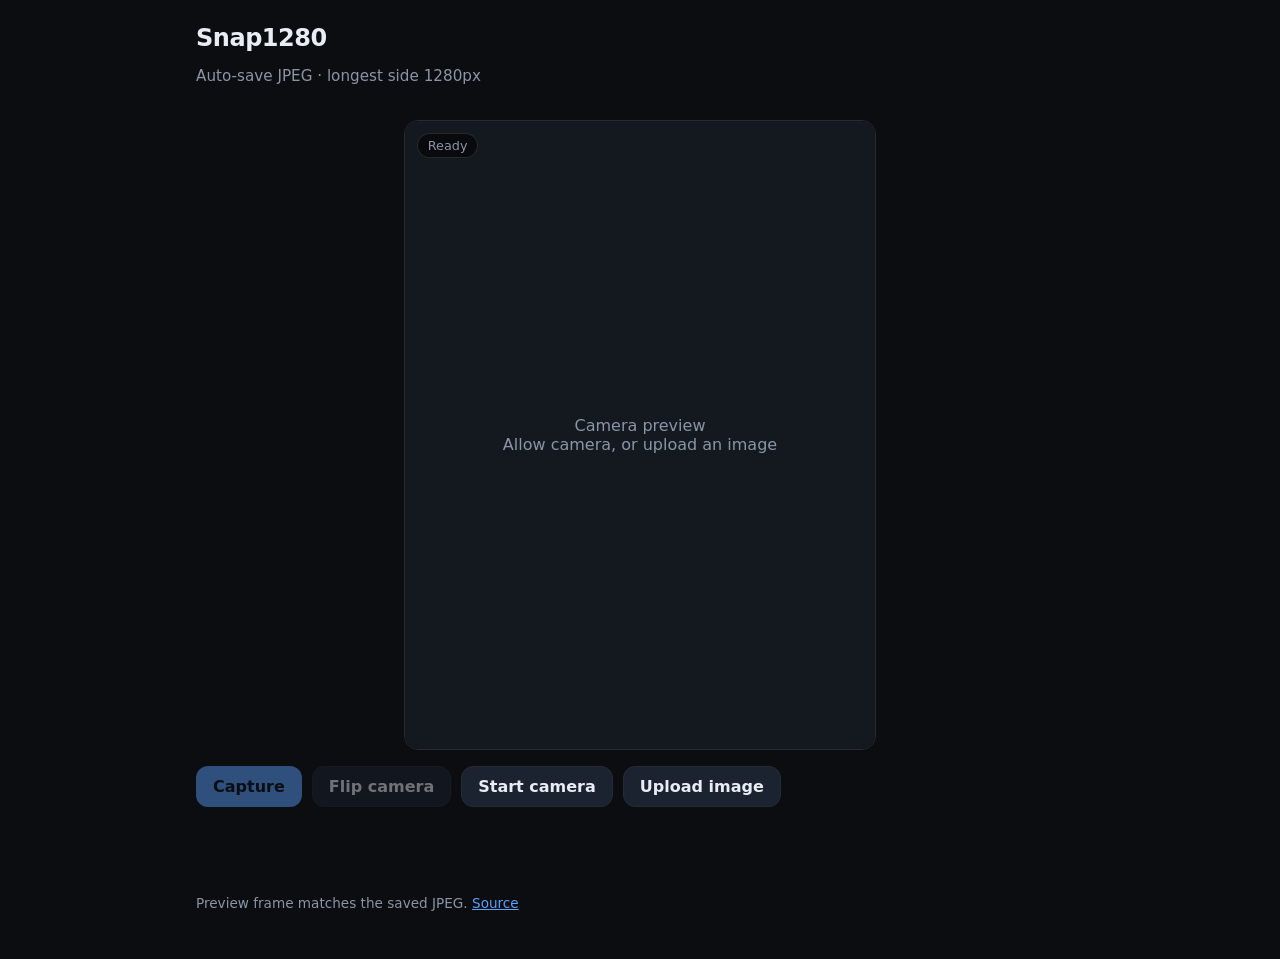
==== docs/index.html @ 5a4cb8af "Publish Snap1280 source and static site" ====
<!DOCTYPE html>
<html lang="en">
<head>
  <meta charset="UTF-8" />
  <meta name="viewport" content="width=device-width, initial-scale=1, viewport-fit=cover" />
  <title>Snap1280</title>
  <meta name="description" content="Auto-save JPEG · longest side 1280px. Preview matches the saved photo." />
  <link rel="icon" href="favicon.svg" type="image/svg+xml" />
  <style>
:root {
  color-scheme: dark;
  --bg: #0b0d10;
  --panel: #14181f;
  --border: #262c36;
  --text: #e8edf5;
  --muted: #8b95a8;
  --accent: #5b9fff;
  --accent-dim: #3a6fbf;
  --danger: #ff6b7a;
  --ok: #4ade80;
  --radius: 14px;
  --font: ui-sans-serif, system-ui, -apple-system, "Segoe UI", Roboto, sans-serif;
}

* { box-sizing: border-box; }

body {
  margin: 0;
  min-height: 100dvh;
  font-family: var(--font);
  background: var(--bg);
  color: var(--text);
}

.wrap {
  max-width: 920px;
  margin: 0 auto;
  padding: 24px 16px 48px;
}

header {
  display: flex;
  flex-wrap: wrap;
  align-items: baseline;
  justify-content: space-between;
  gap: 8px 16px;
  margin-bottom: 20px;
}

h1 {
  margin: 0;
  font-size: 1.5rem;
  letter-spacing: -0.02em;
}

.tagline { color: var(--muted); font-size: 0.95rem; }

.stage-slot {
  display: flex;
  justify-content: center;
  min-height: 240px;
}

.stage {
  position: relative;
  width: min(100%, calc(70dvh * var(--frame-aspect, 0.75)));
  aspect-ratio: var(--frame-aspect, 0.75);
  background: #000;
  border: 1px solid var(--border);
  border-radius: var(--radius);
  overflow: hidden;
}

video,
.placeholder {
  position: absolute;
  inset: 0;
  width: 100%;
  height: 100%;
}

video {
  object-fit: contain;
  background: #000;
}

video.mirror { transform: scaleX(-1); }

.placeholder {
  display: grid;
  place-items: center;
  color: var(--muted);
  text-align: center;
  padding: 24px;
  background: var(--panel);
}

.placeholder[hidden],
video[hidden] { display: none; }

.flash {
  pointer-events: none;
  position: absolute;
  inset: 0;
  background: #fff;
  opacity: 0;
}

.flash.on { opacity: 0.85; }

.badge {
  position: absolute;
  top: 12px;
  padding: 4px 10px;
  border-radius: 999px;
  background: rgba(0, 0, 0, 0.55);
  border: 1px solid rgba(255, 255, 255, 0.12);
  font-size: 0.8rem;
  color: var(--muted);
}

.badge.left { left: 12px; }
.badge.right { right: 12px; font-variant-numeric: tabular-nums; }
.badge.live { color: var(--ok); }
.badge.denied,
.badge.insecure { color: var(--danger); }

.bar {
  display: flex;
  flex-wrap: wrap;
  gap: 10px;
  margin-top: 16px;
  align-items: center;
}

button,
.file-btn {
  appearance: none;
  border: 1px solid var(--border);
  background: #1c2330;
  color: var(--text);
  border-radius: 12px;
  padding: 10px 16px;
  font: inherit;
  font-weight: 600;
  cursor: pointer;
}

button:disabled { opacity: 0.45; cursor: not-allowed; }

button.primary {
  background: var(--accent);
  border-color: transparent;
  color: #061018;
}

.file-btn { display: inline-flex; align-items: center; }
#file { display: none; }

.toast {
  margin-top: 12px;
  min-height: 1.25rem;
  color: var(--ok);
  font-size: 0.9rem;
}

.toast.err { color: var(--danger); }

.shots {
  margin-top: 24px;
  display: grid;
  grid-template-columns: repeat(auto-fill, minmax(160px, 1fr));
  gap: 12px;
}

.shot {
  background: var(--panel);
  border: 1px solid var(--border);
  border-radius: 12px;
  overflow: hidden;
}

.shot img {
  display: block;
  width: 100%;
  height: auto;
  background: #000;
}

.shot .meta {
  display: block;
  padding: 8px 10px;
  font-size: 0.75rem;
  color: var(--muted);
  font-variant-numeric: tabular-nums;
}

footer {
  margin-top: 32px;
  color: var(--muted);
  font-size: 0.85rem;
}

a { color: var(--accent); }

  </style>
</head>
<body>
  <div class="wrap">
    <header>
      <div>
        <h1>Snap1280</h1>
        <p class="tagline">Auto-save JPEG · longest side 1280px</p>
      </div>
    </header>

    <div class="stage-slot">
      <div class="stage" id="stage">
        <div class="placeholder" id="placeholder">
          <div>
            <div>Camera preview</div>
            <div>Allow camera, or upload an image</div>
          </div>
        </div>
        <video id="video" playsinline muted autoplay hidden></video>
        <div class="flash" id="flash"></div>
        <div class="badge left" id="status">Idle</div>
        <div class="badge right" id="size" hidden></div>
      </div>
    </div>

    <div class="bar">
      <button type="button" class="primary" id="btnCapture" disabled>Capture</button>
      <button type="button" id="btnFlip" disabled>Flip camera</button>
      <button type="button" id="btnStart">Start camera</button>
      <label class="file-btn" for="file">Upload image</label>
      <input type="file" id="file" accept="image/*" />
    </div>
    <div class="toast" id="toast" aria-live="polite"></div>
    <div class="shots" id="shots"></div>
    <footer>
      Preview frame matches the saved JPEG.
      <a href="https://github.com/makzan/snap1280">Source</a>
    </footer>
  </div>
  <script>
const MAX_EDGE = 1280;
const JPEG_QUALITY = 0.9;

function fitMaxEdge(width, height, maxEdge = MAX_EDGE) {
  if (width <= 0 || height <= 0) throw new Error("Invalid image size");
  const longest = Math.max(width, height);
  if (longest <= maxEdge) return { width, height };
  const scale = maxEdge / longest;
  return {
    width: Math.max(1, Math.round(width * scale)),
    height: Math.max(1, Math.round(height * scale)),
  };
}

function photoFilename(date = new Date()) {
  const pad = (n) => String(n).padStart(2, "0");
  return `snap1280-${date.getFullYear()}${pad(date.getMonth() + 1)}${pad(date.getDate())}-${pad(date.getHours())}${pad(date.getMinutes())}${pad(date.getSeconds())}.jpg`;
}

function formatBytes(bytes) {
  if (bytes < 1024) return `${bytes} B`;
  if (bytes < 1024 * 1024) return `${(bytes / 1024).toFixed(1)} KB`;
  return `${(bytes / (1024 * 1024)).toFixed(2)} MB`;
}

function canvasToJpeg(canvas) {
  return new Promise((resolve, reject) => {
    canvas.toBlob(
      (blob) => (blob ? resolve(blob) : reject(new Error("Could not encode JPEG"))),
      "image/jpeg",
      JPEG_QUALITY,
    );
  });
}

async function encodeFitted(source, sourceWidth, sourceHeight) {
  const { width, height } = fitMaxEdge(sourceWidth, sourceHeight);
  const canvas = document.createElement("canvas");
  canvas.width = width;
  canvas.height = height;
  const ctx = canvas.getContext("2d");
  if (!ctx) throw new Error("Canvas is unavailable");
  ctx.imageSmoothingEnabled = true;
  ctx.imageSmoothingQuality = "high";
  ctx.drawImage(source, 0, 0, sourceWidth, sourceHeight, 0, 0, width, height);
  const blob = await canvasToJpeg(canvas);
  return { blob, width, height, filename: photoFilename() };
}

function triggerDownload(blob, filename) {
  const url = URL.createObjectURL(blob);
  const anchor = document.createElement("a");
  anchor.href = url;
  anchor.download = filename;
  anchor.rel = "noopener";
  document.body.appendChild(anchor);
  anchor.click();
  anchor.remove();
  return url;
}

const MAX_SHOTS = 8;

const stage = document.getElementById("stage");
const video = document.getElementById("video");
const placeholder = document.getElementById("placeholder");
const statusEl = document.getElementById("status");
const sizeEl = document.getElementById("size");
const flashEl = document.getElementById("flash");
const toastEl = document.getElementById("toast");
const shotsEl = document.getElementById("shots");
const btnCapture = document.getElementById("btnCapture");
const btnFlip = document.getElementById("btnFlip");
const btnStart = document.getElementById("btnStart");
const fileInput = document.getElementById("file");

let stream = null;
let facing = "environment";
let busy = false;
let shots = [];
let toastTimer = null;

function setStatus(text, cls) {
  statusEl.textContent = text;
  statusEl.className = "badge left" + (cls ? " " + cls : "");
}

function showToast(text, isErr) {
  toastEl.textContent = text;
  toastEl.className = "toast" + (isErr ? " err" : "");
  if (toastTimer) clearTimeout(toastTimer);
  toastTimer = setTimeout(() => {
    toastEl.textContent = "";
  }, 2400);
}

function syncPreviewFrame() {
  const width = video.videoWidth;
  const height = video.videoHeight;
  if (!width || !height) return;
  stage.style.setProperty("--frame-aspect", String(width / height));
  const longest = Math.max(width, height);
  const scale = longest > MAX_EDGE ? MAX_EDGE / longest : 1;
  const outW = Math.max(1, Math.round(width * scale));
  const outH = Math.max(1, Math.round(height * scale));
  sizeEl.hidden = false;
  sizeEl.textContent = `${outW}×${outH}`;
  video.classList.toggle("mirror", facing === "user");
}

function renderShots() {
  shotsEl.replaceChildren();
  for (const shot of shots) {
    const card = document.createElement("div");
    card.className = "shot";
    const img = document.createElement("img");
    img.src = shot.url;
    img.alt = shot.filename;
    img.width = shot.width;
    img.height = shot.height;
    const meta = document.createElement("div");
    meta.className = "meta";
    meta.textContent = `${shot.width}×${shot.height} · ${formatBytes(shot.bytes)}`;
    card.append(img, meta);
    shotsEl.append(card);
  }
}

async function savePhoto(photo) {
  const url = triggerDownload(photo.blob, photo.filename);
  const shot = {
    url,
    width: photo.width,
    height: photo.height,
    bytes: photo.blob.size,
    filename: photo.filename,
  };
  const next = [shot, ...shots];
  for (const dropped of next.slice(MAX_SHOTS)) URL.revokeObjectURL(dropped.url);
  shots = next.slice(0, MAX_SHOTS);
  renderShots();
  showToast(`Saved ${photo.width}×${photo.height}`);
}

function stopStream() {
  if (stream) {
    for (const track of stream.getTracks()) track.stop();
    stream = null;
  }
  video.srcObject = null;
  video.hidden = true;
  placeholder.hidden = false;
  sizeEl.hidden = true;
  btnCapture.disabled = true;
  btnFlip.disabled = true;
}

async function startCamera() {
  if (!window.isSecureContext) {
    setStatus("Insecure", "insecure");
    showToast("Camera needs HTTPS.", true);
    return;
  }
  if (!navigator.mediaDevices?.getUserMedia) {
    setStatus("No camera", "denied");
    showToast("Camera API unavailable.", true);
    return;
  }
  setStatus("Opening");
  btnStart.disabled = true;
  try {
    stopStream();
    stream = await navigator.mediaDevices.getUserMedia({
      audio: false,
      video: {
        facingMode: { ideal: facing },
        width: { ideal: MAX_EDGE },
        height: { ideal: MAX_EDGE },
      },
    });
    video.srcObject = stream;
    video.playsInline = true;
    await video.play();
    syncPreviewFrame();
    video.hidden = false;
    placeholder.hidden = true;
    setStatus("Live", "live");
    btnCapture.disabled = false;
    btnFlip.disabled = false;
  } catch (err) {
    setStatus("Blocked", "denied");
    showToast(err instanceof Error ? err.message : "Camera blocked", true);
  } finally {
    btnStart.disabled = false;
  }
}

async function captureLive() {
  if (busy || video.readyState < 2) return;
  busy = true;
  btnCapture.disabled = true;
  flashEl.classList.add("on");
  setTimeout(() => flashEl.classList.remove("on"), 90);
  try {
    const photo = await encodeFitted(video, video.videoWidth, video.videoHeight);
    await savePhoto(photo);
  } catch (err) {
    showToast(err instanceof Error ? err.message : "Capture failed", true);
  } finally {
    busy = false;
    btnCapture.disabled = !(stream && video.readyState >= 2);
  }
}

async function handleFile(file) {
  if (!file || busy) return;
  busy = true;
  try {
    const bitmap = await createImageBitmap(file, { imageOrientation: "from-image" });
    try {
      const photo = await encodeFitted(bitmap, bitmap.width, bitmap.height);
      await savePhoto(photo);
    } finally {
      bitmap.close();
    }
  } catch (err) {
    showToast(err instanceof Error ? err.message : "Upload failed", true);
  } finally {
    busy = false;
    fileInput.value = "";
  }
}

btnStart.addEventListener("click", () => {
  void startCamera();
});
btnCapture.addEventListener("click", () => {
  void captureLive();
});
btnFlip.addEventListener("click", () => {
  facing = facing === "environment" ? "user" : "environment";
  void startCamera();
});
fileInput.addEventListener("change", () => {
  const file = fileInput.files && fileInput.files[0];
  if (file) void handleFile(file);
});
video.addEventListener("loadedmetadata", syncPreviewFrame);

if (!window.isSecureContext) setStatus("Insecure", "insecure");
else setStatus("Ready");

  </script>
</body>
</html>
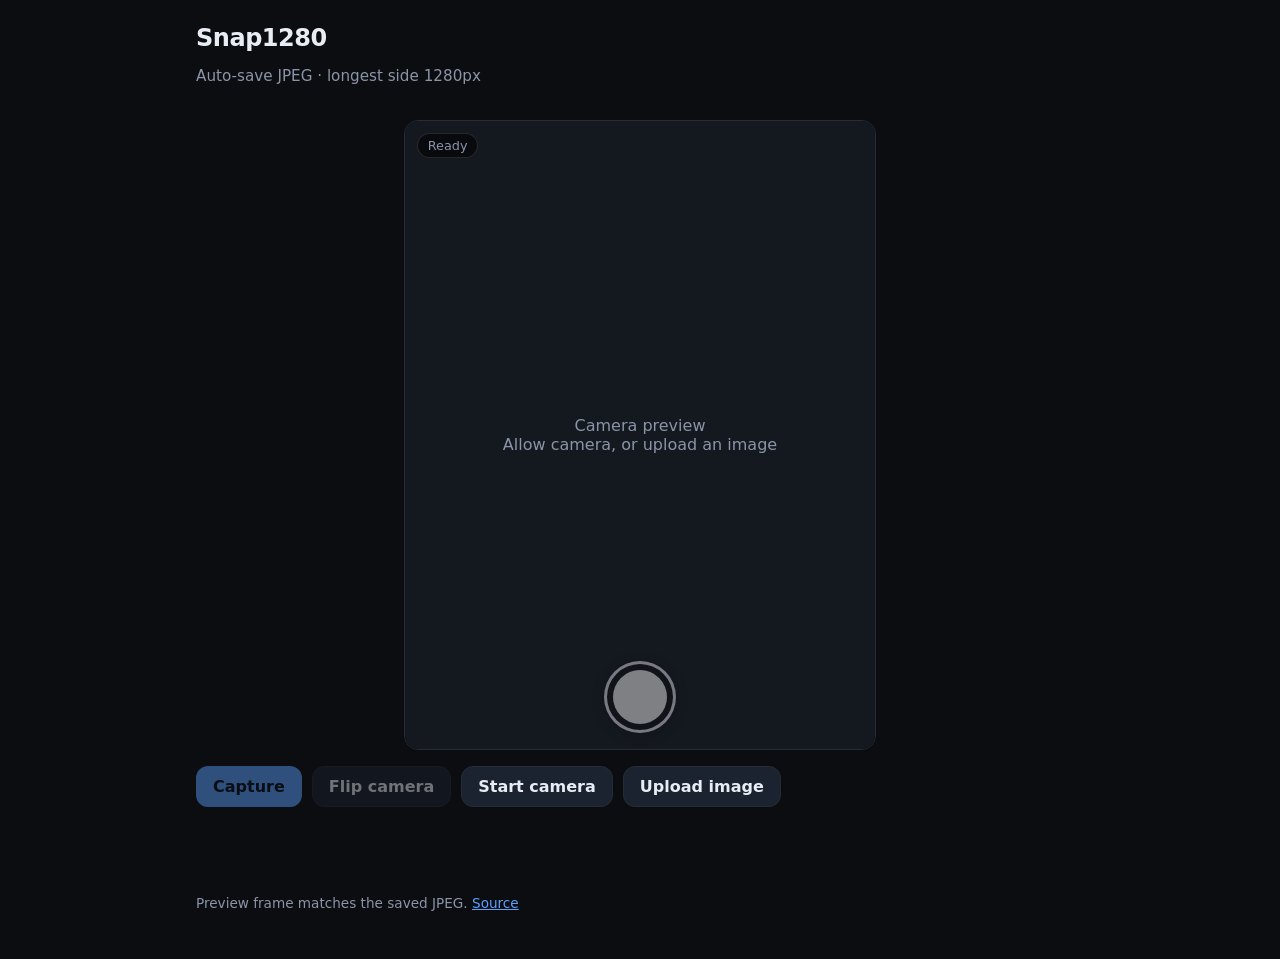
==== commit 5c7f7d6d: "build: publish preview shutter button" ====
--- a/docs/index.html
+++ b/docs/index.html
@@ -154,6 +154,38 @@
   color: #061018;
 }
 
+button.shutter {
+  position: absolute;
+  z-index: 2;
+  left: 50%;
+  bottom: 16px;
+  transform: translateX(-50%);
+  width: 72px;
+  height: 72px;
+  padding: 0;
+  border: 3px solid rgba(255, 255, 255, 0.95);
+  border-radius: 50%;
+  background: rgba(0, 0, 0, 0.35);
+  box-shadow: 0 2px 12px rgba(0, 0, 0, 0.35);
+}
+
+button.shutter::after {
+  content: "";
+  position: absolute;
+  inset: 6px;
+  border-radius: 50%;
+  background: #fff;
+}
+
+button.shutter:active:not(:disabled) {
+  transform: translateX(-50%) scale(0.94);
+}
+
+button.shutter:focus-visible {
+  outline: 3px solid var(--accent);
+  outline-offset: 3px;
+}
+
 .file-btn { display: inline-flex; align-items: center; }
 #file { display: none; }
 
@@ -226,6 +258,7 @@
         <div class="flash" id="flash"></div>
         <div class="badge left" id="status">Idle</div>
         <div class="badge right" id="size" hidden></div>
+        <button type="button" class="shutter" id="btnShutter" aria-label="Capture photo" disabled></button>
       </div>
     </div>
 
@@ -316,6 +349,7 @@
 const toastEl = document.getElementById("toast");
 const shotsEl = document.getElementById("shots");
 const btnCapture = document.getElementById("btnCapture");
+const btnShutter = document.getElementById("btnShutter");
 const btnFlip = document.getElementById("btnFlip");
 const btnStart = document.getElementById("btnStart");
 const fileInput = document.getElementById("file");
@@ -338,6 +372,11 @@
   toastTimer = setTimeout(() => {
     toastEl.textContent = "";
   }, 2400);
+}
+
+function setCaptureDisabled(disabled) {
+  btnCapture.disabled = disabled;
+  btnShutter.disabled = disabled;
 }
 
 function syncPreviewFrame() {
@@ -397,7 +436,7 @@
   video.hidden = true;
   placeholder.hidden = false;
   sizeEl.hidden = true;
-  btnCapture.disabled = true;
+  setCaptureDisabled(true);
   btnFlip.disabled = true;
 }
 
@@ -421,7 +460,6 @@
       video: {
         facingMode: { ideal: facing },
         width: { ideal: MAX_EDGE },
-        height: { ideal: MAX_EDGE },
       },
     });
     video.srcObject = stream;
@@ -431,7 +469,7 @@
     video.hidden = false;
     placeholder.hidden = true;
     setStatus("Live", "live");
-    btnCapture.disabled = false;
+    setCaptureDisabled(false);
     btnFlip.disabled = false;
   } catch (err) {
     setStatus("Blocked", "denied");
@@ -444,7 +482,7 @@
 async function captureLive() {
   if (busy || video.readyState < 2) return;
   busy = true;
-  btnCapture.disabled = true;
+  setCaptureDisabled(true);
   flashEl.classList.add("on");
   setTimeout(() => flashEl.classList.remove("on"), 90);
   try {
@@ -454,7 +492,7 @@
     showToast(err instanceof Error ? err.message : "Capture failed", true);
   } finally {
     busy = false;
-    btnCapture.disabled = !(stream && video.readyState >= 2);
+    setCaptureDisabled(!(stream && video.readyState >= 2));
   }
 }
 
@@ -483,6 +521,9 @@
 btnCapture.addEventListener("click", () => {
   void captureLive();
 });
+btnShutter.addEventListener("click", () => {
+  void captureLive();
+});
 btnFlip.addEventListener("click", () => {
   facing = facing === "environment" ? "user" : "environment";
   void startCamera();
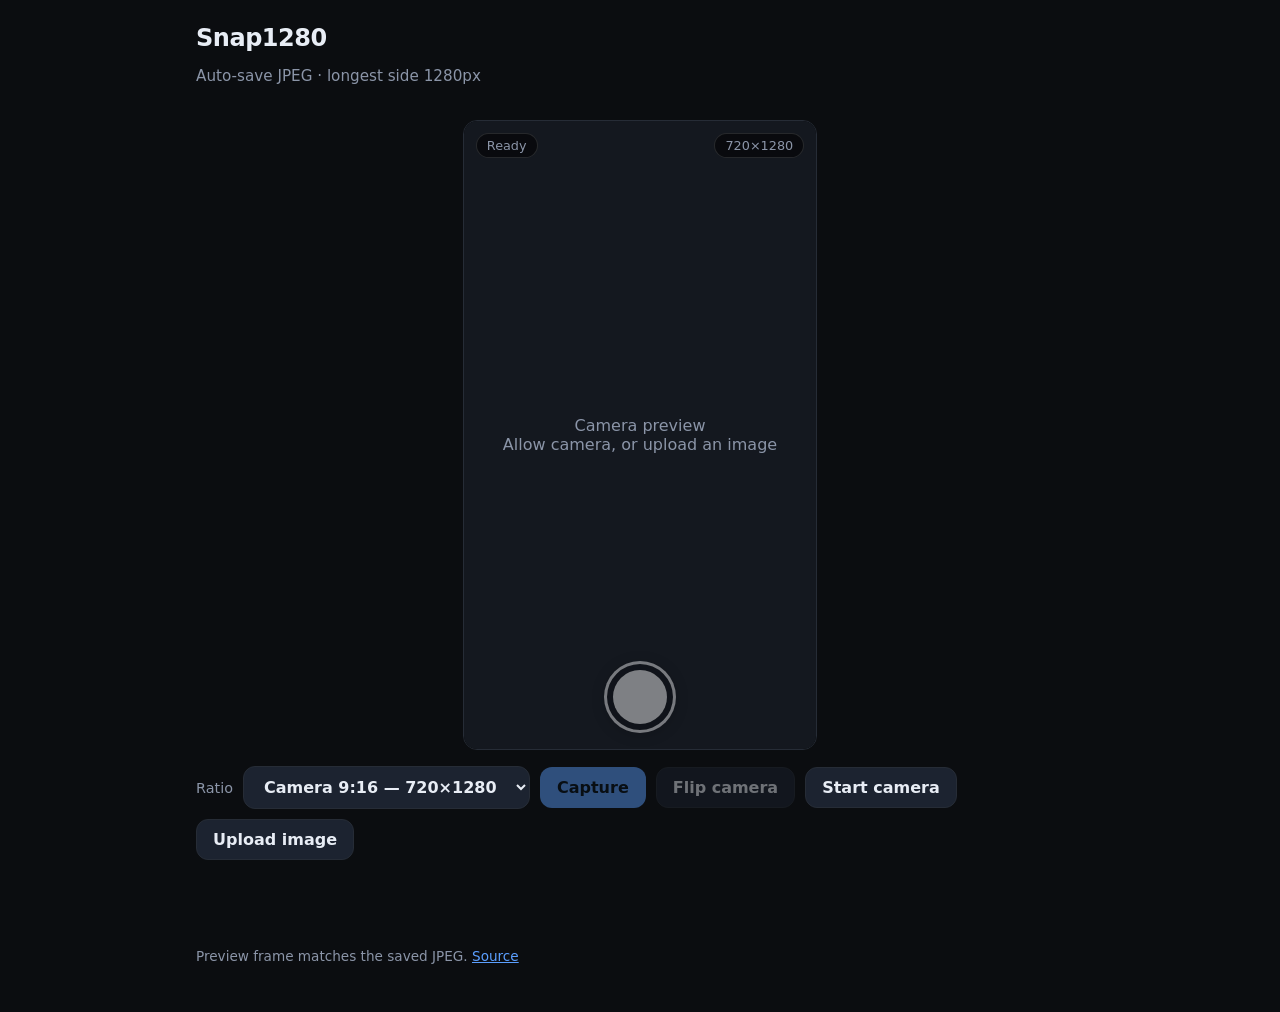
==== commit 6eff78d4: "feat: add selectable aspect ratio presets" ====
--- a/docs/index.html
+++ b/docs/index.html
@@ -63,8 +63,8 @@
 
 .stage {
   position: relative;
-  width: min(100%, calc(70dvh * var(--frame-aspect, 0.75)));
-  aspect-ratio: var(--frame-aspect, 0.75);
+  width: min(100%, calc(70dvh * var(--frame-aspect, 0.5625)));
+  aspect-ratio: var(--frame-aspect, 0.5625);
   background: #000;
   border: 1px solid var(--border);
   border-radius: var(--radius);
@@ -80,7 +80,7 @@
 }
 
 video {
-  object-fit: contain;
+  object-fit: cover;
   background: #000;
 }
 
@@ -134,7 +134,8 @@
 }
 
 button,
-.file-btn {
+.file-btn,
+select {
   appearance: none;
   border: 1px solid var(--border);
   background: #1c2330;
@@ -144,6 +145,13 @@
   font: inherit;
   font-weight: 600;
   cursor: pointer;
+}
+
+select { appearance: auto; }
+
+.ratio-control {
+  color: var(--muted);
+  font-size: 0.9rem;
 }
 
 button:disabled { opacity: 0.45; cursor: not-allowed; }
@@ -263,6 +271,8 @@
     </div>
 
     <div class="bar">
+      <label class="ratio-control" for="ratio">Ratio</label>
+      <select id="ratio" aria-label="Photo aspect ratio"></select>
       <button type="button" class="primary" id="btnCapture" disabled>Capture</button>
       <button type="button" id="btnFlip" disabled>Flip camera</button>
       <button type="button" id="btnStart">Start camera</button>
@@ -279,16 +289,24 @@
   <script>
 const MAX_EDGE = 1280;
 const JPEG_QUALITY = 0.9;
-
-function fitMaxEdge(width, height, maxEdge = MAX_EDGE) {
-  if (width <= 0 || height <= 0) throw new Error("Invalid image size");
-  const longest = Math.max(width, height);
-  if (longest <= maxEdge) return { width, height };
-  const scale = maxEdge / longest;
-  return {
-    width: Math.max(1, Math.round(width * scale)),
-    height: Math.max(1, Math.round(height * scale)),
-  };
+const PHOTO_PRESETS = {
+  camera: { label: "Camera 9:16", width: 720, height: 1280 },
+  a4: { label: "A4 portrait", width: 905, height: 1280 },
+  square: { label: "Square", width: 1280, height: 1280 },
+};
+
+function centerCrop(sourceWidth, sourceHeight, targetWidth, targetHeight) {
+  if (sourceWidth <= 0 || sourceHeight <= 0 || targetWidth <= 0 || targetHeight <= 0) {
+    throw new Error("Invalid image size");
+  }
+  const sourceRatio = sourceWidth / sourceHeight;
+  const targetRatio = targetWidth / targetHeight;
+  if (sourceRatio > targetRatio) {
+    const width = sourceHeight * targetRatio;
+    return { x: (sourceWidth - width) / 2, y: 0, width, height: sourceHeight };
+  }
+  const height = sourceWidth / targetRatio;
+  return { x: 0, y: (sourceHeight - height) / 2, width: sourceWidth, height };
 }
 
 function photoFilename(date = new Date()) {
@@ -312,18 +330,18 @@
   });
 }
 
-async function encodeFitted(source, sourceWidth, sourceHeight) {
-  const { width, height } = fitMaxEdge(sourceWidth, sourceHeight);
+async function encodeFitted(source, sourceWidth, sourceHeight, preset) {
+  const crop = centerCrop(sourceWidth, sourceHeight, preset.width, preset.height);
   const canvas = document.createElement("canvas");
-  canvas.width = width;
-  canvas.height = height;
+  canvas.width = preset.width;
+  canvas.height = preset.height;
   const ctx = canvas.getContext("2d");
   if (!ctx) throw new Error("Canvas is unavailable");
   ctx.imageSmoothingEnabled = true;
   ctx.imageSmoothingQuality = "high";
-  ctx.drawImage(source, 0, 0, sourceWidth, sourceHeight, 0, 0, width, height);
+  ctx.drawImage(source, crop.x, crop.y, crop.width, crop.height, 0, 0, preset.width, preset.height);
   const blob = await canvasToJpeg(canvas);
-  return { blob, width, height, filename: photoFilename() };
+  return { blob, width: preset.width, height: preset.height, filename: photoFilename() };
 }
 
 function triggerDownload(blob, filename) {
@@ -348,6 +366,7 @@
 const flashEl = document.getElementById("flash");
 const toastEl = document.getElementById("toast");
 const shotsEl = document.getElementById("shots");
+const ratioSelect = document.getElementById("ratio");
 const btnCapture = document.getElementById("btnCapture");
 const btnShutter = document.getElementById("btnShutter");
 const btnFlip = document.getElementById("btnFlip");
@@ -356,9 +375,18 @@
 
 let stream = null;
 let facing = "environment";
+let presetKey = "camera";
 let busy = false;
 let shots = [];
 let toastTimer = null;
+
+for (const [key, preset] of Object.entries(PHOTO_PRESETS)) {
+  const option = document.createElement("option");
+  option.value = key;
+  option.textContent = `${preset.label} — ${preset.width}×${preset.height}`;
+  ratioSelect.append(option);
+}
+ratioSelect.value = presetKey;
 
 function setStatus(text, cls) {
   statusEl.textContent = text;
@@ -380,16 +408,10 @@
 }
 
 function syncPreviewFrame() {
-  const width = video.videoWidth;
-  const height = video.videoHeight;
-  if (!width || !height) return;
-  stage.style.setProperty("--frame-aspect", String(width / height));
-  const longest = Math.max(width, height);
-  const scale = longest > MAX_EDGE ? MAX_EDGE / longest : 1;
-  const outW = Math.max(1, Math.round(width * scale));
-  const outH = Math.max(1, Math.round(height * scale));
+  const preset = PHOTO_PRESETS[presetKey];
+  stage.style.setProperty("--frame-aspect", String(preset.width / preset.height));
   sizeEl.hidden = false;
-  sizeEl.textContent = `${outW}×${outH}`;
+  sizeEl.textContent = `${preset.width}×${preset.height}`;
   video.classList.toggle("mirror", facing === "user");
 }
 
@@ -435,7 +457,6 @@
   video.srcObject = null;
   video.hidden = true;
   placeholder.hidden = false;
-  sizeEl.hidden = true;
   setCaptureDisabled(true);
   btnFlip.disabled = true;
 }
@@ -486,7 +507,7 @@
   flashEl.classList.add("on");
   setTimeout(() => flashEl.classList.remove("on"), 90);
   try {
-    const photo = await encodeFitted(video, video.videoWidth, video.videoHeight);
+    const photo = await encodeFitted(video, video.videoWidth, video.videoHeight, PHOTO_PRESETS[presetKey]);
     await savePhoto(photo);
   } catch (err) {
     showToast(err instanceof Error ? err.message : "Capture failed", true);
@@ -502,7 +523,7 @@
   try {
     const bitmap = await createImageBitmap(file, { imageOrientation: "from-image" });
     try {
-      const photo = await encodeFitted(bitmap, bitmap.width, bitmap.height);
+      const photo = await encodeFitted(bitmap, bitmap.width, bitmap.height, PHOTO_PRESETS[presetKey]);
       await savePhoto(photo);
     } finally {
       bitmap.close();
@@ -528,12 +549,17 @@
   facing = facing === "environment" ? "user" : "environment";
   void startCamera();
 });
+ratioSelect.addEventListener("change", () => {
+  presetKey = ratioSelect.value;
+  syncPreviewFrame();
+});
 fileInput.addEventListener("change", () => {
   const file = fileInput.files && fileInput.files[0];
   if (file) void handleFile(file);
 });
 video.addEventListener("loadedmetadata", syncPreviewFrame);
 
+syncPreviewFrame();
 if (!window.isSecureContext) setStatus("Insecure", "insecure");
 else setStatus("Ready");
 
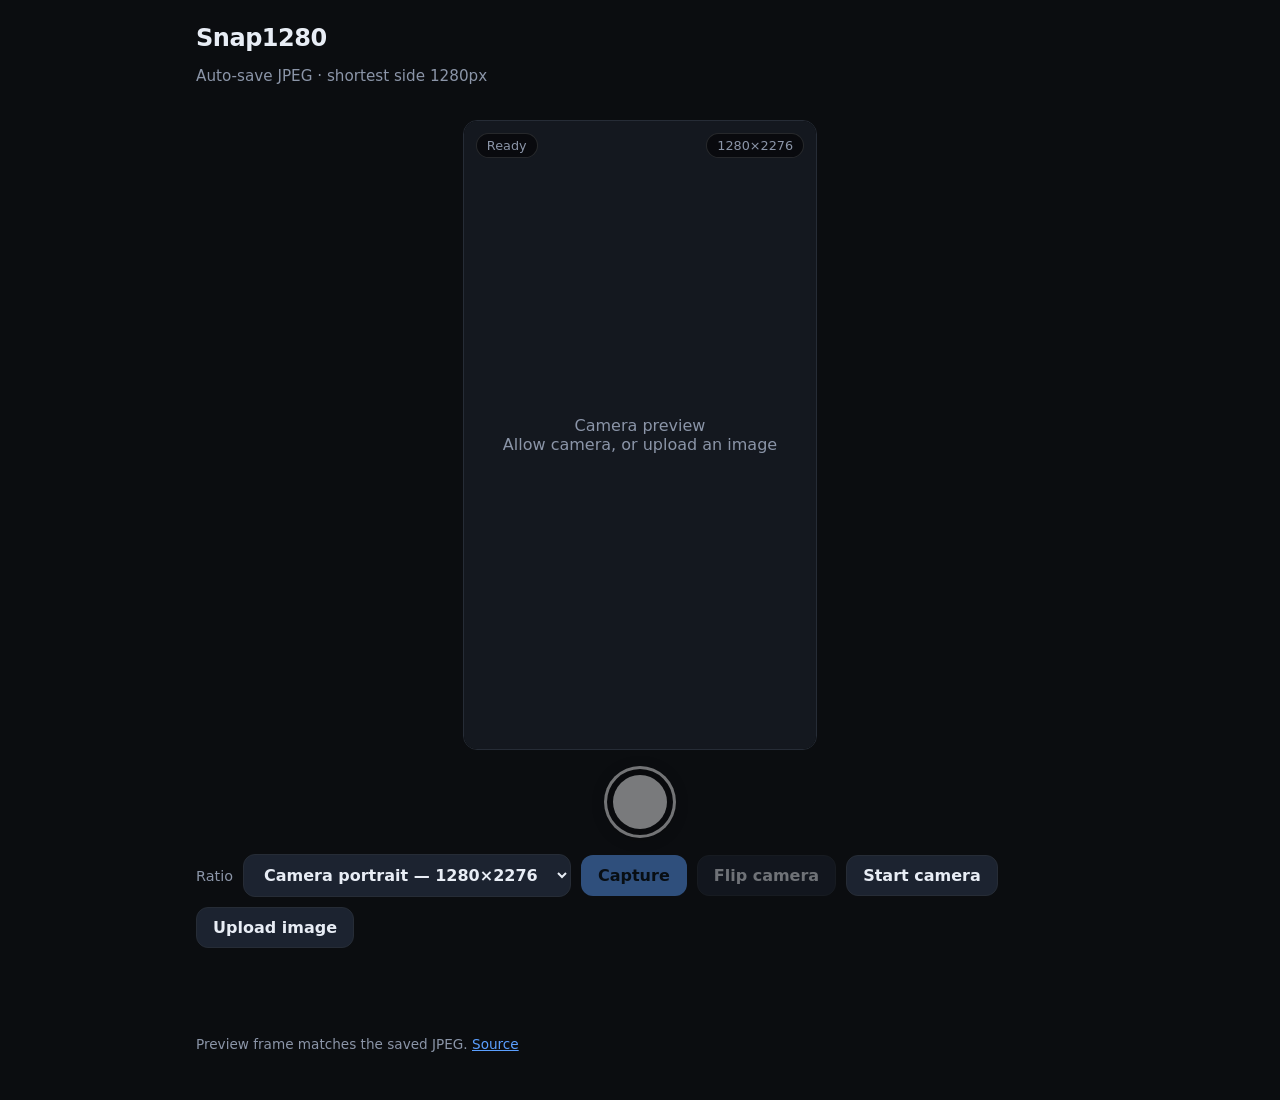
==== commit 6118f6ba: "docs: publish landscape camera output" ====
--- a/docs/index.html
+++ b/docs/index.html
@@ -4,7 +4,7 @@
   <meta charset="UTF-8" />
   <meta name="viewport" content="width=device-width, initial-scale=1, viewport-fit=cover" />
   <title>Snap1280</title>
-  <meta name="description" content="Auto-save JPEG · longest side 1280px. Preview matches the saved photo." />
+  <meta name="description" content="Auto-save JPEG · shortest side 1280px. Preview matches the saved photo." />
   <link rel="icon" href="favicon.svg" type="image/svg+xml" />
   <style>
 :root {
@@ -125,6 +125,8 @@
 .badge.denied,
 .badge.insecure { color: var(--danger); }
 
+.controls { min-width: 0; }
+
 .bar {
   display: flex;
   flex-wrap: wrap;
@@ -163,13 +165,11 @@
 }
 
 button.shutter {
-  position: absolute;
-  z-index: 2;
-  left: 50%;
-  bottom: 16px;
-  transform: translateX(-50%);
+  position: relative;
+  display: block;
   width: 72px;
   height: 72px;
+  margin: 16px auto 0;
   padding: 0;
   border: 3px solid rgba(255, 255, 255, 0.95);
   border-radius: 50%;
@@ -183,10 +183,11 @@
   inset: 6px;
   border-radius: 50%;
   background: #fff;
+  pointer-events: none;
 }
 
 button.shutter:active:not(:disabled) {
-  transform: translateX(-50%) scale(0.94);
+  transform: scale(0.94);
 }
 
 button.shutter:focus-visible {
@@ -242,6 +243,71 @@
 }
 
 a { color: var(--accent); }
+
+@media (orientation: landscape) and (max-height: 600px) and (pointer: coarse) {
+  .wrap {
+    --safe-top: max(8px, env(safe-area-inset-top));
+    --safe-right: max(8px, env(safe-area-inset-right));
+    --safe-bottom: max(8px, env(safe-area-inset-bottom));
+    --safe-left: max(8px, env(safe-area-inset-left));
+    max-width: none;
+    padding: var(--safe-top) var(--safe-right) var(--safe-bottom) var(--safe-left);
+  }
+
+  header,
+  footer { display: none; }
+
+  .camera-layout {
+    display: grid;
+    grid-template-columns: minmax(0, 1fr) minmax(132px, 180px);
+    gap: 12px;
+    height: calc(100dvh - var(--safe-top) - var(--safe-bottom));
+  }
+
+  .stage-slot {
+    align-items: center;
+    min-width: 0;
+    min-height: 0;
+  }
+
+  .stage {
+    width: min(100%, calc((100dvh - var(--safe-top) - var(--safe-bottom)) * var(--frame-aspect)));
+    height: auto;
+    max-width: 100%;
+    max-height: 100%;
+  }
+
+  .controls {
+    display: flex;
+    flex-direction: column;
+    justify-content: flex-start;
+    overflow-y: auto;
+    min-height: 0;
+  }
+
+  button.shutter { flex: 0 0 72px; }
+
+  .bar {
+    flex-direction: column;
+    align-items: stretch;
+    flex-wrap: nowrap;
+    gap: 8px;
+    margin-top: 12px;
+  }
+
+  .bar button,
+  .bar select,
+  .bar .file-btn {
+    justify-content: center;
+    width: 100%;
+    padding: 9px 8px;
+    text-align: center;
+  }
+
+  .ratio-control { text-align: center; }
+  .toast { text-align: center; }
+  .shots { margin-top: 16px; }
+}
 
   </style>
 </head>
@@ -250,36 +316,40 @@
     <header>
       <div>
         <h1>Snap1280</h1>
-        <p class="tagline">Auto-save JPEG · longest side 1280px</p>
+        <p class="tagline">Auto-save JPEG · shortest side 1280px</p>
       </div>
     </header>
 
-    <div class="stage-slot">
-      <div class="stage" id="stage">
-        <div class="placeholder" id="placeholder">
-          <div>
-            <div>Camera preview</div>
-            <div>Allow camera, or upload an image</div>
+    <div class="camera-layout">
+      <div class="stage-slot">
+        <div class="stage" id="stage">
+          <div class="placeholder" id="placeholder">
+            <div>
+              <div>Camera preview</div>
+              <div>Allow camera, or upload an image</div>
+            </div>
           </div>
+          <video id="video" playsinline muted autoplay hidden></video>
+          <div class="flash" id="flash"></div>
+          <div class="badge left" id="status">Idle</div>
+          <div class="badge right" id="size" hidden></div>
         </div>
-        <video id="video" playsinline muted autoplay hidden></video>
-        <div class="flash" id="flash"></div>
-        <div class="badge left" id="status">Idle</div>
-        <div class="badge right" id="size" hidden></div>
+      </div>
+
+      <div class="controls">
         <button type="button" class="shutter" id="btnShutter" aria-label="Capture photo" disabled></button>
+        <div class="bar">
+          <label class="ratio-control" for="ratio">Ratio</label>
+          <select id="ratio" aria-label="Photo aspect ratio"></select>
+          <button type="button" class="primary" id="btnCapture" disabled>Capture</button>
+          <button type="button" id="btnFlip" disabled>Flip camera</button>
+          <button type="button" id="btnStart">Start camera</button>
+          <label class="file-btn" for="file">Upload image</label>
+          <input type="file" id="file" accept="image/*" />
+        </div>
+        <div class="toast" id="toast" aria-live="polite"></div>
       </div>
     </div>
-
-    <div class="bar">
-      <label class="ratio-control" for="ratio">Ratio</label>
-      <select id="ratio" aria-label="Photo aspect ratio"></select>
-      <button type="button" class="primary" id="btnCapture" disabled>Capture</button>
-      <button type="button" id="btnFlip" disabled>Flip camera</button>
-      <button type="button" id="btnStart">Start camera</button>
-      <label class="file-btn" for="file">Upload image</label>
-      <input type="file" id="file" accept="image/*" />
-    </div>
-    <div class="toast" id="toast" aria-live="polite"></div>
     <div class="shots" id="shots"></div>
     <footer>
       Preview frame matches the saved JPEG.
@@ -287,13 +357,25 @@
     </footer>
   </div>
   <script>
-const MAX_EDGE = 1280;
+const MIN_EDGE = 1280;
 const JPEG_QUALITY = 0.9;
 const PHOTO_PRESETS = {
-  camera: { label: "Camera 9:16", width: 720, height: 1280 },
-  a4: { label: "A4 portrait", width: 905, height: 1280 },
-  square: { label: "Square", width: 1280, height: 1280 },
+  camera: { label: "Camera", width: MIN_EDGE, height: Math.round(MIN_EDGE * 16 / 9) },
+  a4: { label: "A4", width: MIN_EDGE, height: Math.round(MIN_EDGE * 1280 / 905) },
+  square: { label: "Square", width: MIN_EDGE, height: MIN_EDGE },
 };
+
+function resolvePreset(key, landscape = false) {
+  if (!Object.hasOwn(PHOTO_PRESETS, key)) throw new Error("Unknown photo preset");
+  const preset = PHOTO_PRESETS[key];
+  const square = preset.width === preset.height;
+  return {
+    ...preset,
+    label: square ? preset.label : `${preset.label} ${landscape ? "landscape" : "portrait"}`,
+    width: landscape ? preset.height : preset.width,
+    height: landscape ? preset.width : preset.height,
+  };
+}
 
 function centerCrop(sourceWidth, sourceHeight, targetWidth, targetHeight) {
   if (sourceWidth <= 0 || sourceHeight <= 0 || targetWidth <= 0 || targetHeight <= 0) {
@@ -356,6 +438,8 @@
   return url;
 }
 
+const LANDSCAPE_QUERY = "(orientation: landscape) and (max-height: 600px) and (pointer: coarse)";
+const landscapeMedia = window.matchMedia(LANDSCAPE_QUERY);
 const MAX_SHOTS = 8;
 
 const stage = document.getElementById("stage");
@@ -380,13 +464,21 @@
 let shots = [];
 let toastTimer = null;
 
-for (const [key, preset] of Object.entries(PHOTO_PRESETS)) {
-  const option = document.createElement("option");
-  option.value = key;
-  option.textContent = `${preset.label} — ${preset.width}×${preset.height}`;
-  ratioSelect.append(option);
-}
-ratioSelect.value = presetKey;
+function currentPreset() {
+  return resolvePreset(presetKey, landscapeMedia.matches);
+}
+
+function renderPresetOptions() {
+  ratioSelect.replaceChildren();
+  for (const key of Object.keys(PHOTO_PRESETS)) {
+    const preset = resolvePreset(key, landscapeMedia.matches);
+    const option = document.createElement("option");
+    option.value = key;
+    option.textContent = `${preset.label} — ${preset.width}×${preset.height}`;
+    ratioSelect.append(option);
+  }
+  ratioSelect.value = presetKey;
+}
 
 function setStatus(text, cls) {
   statusEl.textContent = text;
@@ -408,7 +500,7 @@
 }
 
 function syncPreviewFrame() {
-  const preset = PHOTO_PRESETS[presetKey];
+  const preset = currentPreset();
   stage.style.setProperty("--frame-aspect", String(preset.width / preset.height));
   sizeEl.hidden = false;
   sizeEl.textContent = `${preset.width}×${preset.height}`;
@@ -480,7 +572,7 @@
       audio: false,
       video: {
         facingMode: { ideal: facing },
-        width: { ideal: MAX_EDGE },
+        width: { ideal: MIN_EDGE * 2 },
       },
     });
     video.srcObject = stream;
@@ -502,12 +594,13 @@
 
 async function captureLive() {
   if (busy || video.readyState < 2) return;
+  const preset = currentPreset();
   busy = true;
   setCaptureDisabled(true);
   flashEl.classList.add("on");
   setTimeout(() => flashEl.classList.remove("on"), 90);
   try {
-    const photo = await encodeFitted(video, video.videoWidth, video.videoHeight, PHOTO_PRESETS[presetKey]);
+    const photo = await encodeFitted(video, video.videoWidth, video.videoHeight, preset);
     await savePhoto(photo);
   } catch (err) {
     showToast(err instanceof Error ? err.message : "Capture failed", true);
@@ -519,11 +612,12 @@
 
 async function handleFile(file) {
   if (!file || busy) return;
+  const preset = currentPreset();
   busy = true;
   try {
     const bitmap = await createImageBitmap(file, { imageOrientation: "from-image" });
     try {
-      const photo = await encodeFitted(bitmap, bitmap.width, bitmap.height, PHOTO_PRESETS[presetKey]);
+      const photo = await encodeFitted(bitmap, bitmap.width, bitmap.height, preset);
       await savePhoto(photo);
     } finally {
       bitmap.close();
@@ -536,6 +630,10 @@
   }
 }
 
+landscapeMedia.addEventListener("change", () => {
+  renderPresetOptions();
+  syncPreviewFrame();
+});
 btnStart.addEventListener("click", () => {
   void startCamera();
 });
@@ -559,6 +657,7 @@
 });
 video.addEventListener("loadedmetadata", syncPreviewFrame);
 
+renderPresetOptions();
 syncPreviewFrame();
 if (!window.isSecureContext) setStatus("Insecure", "insecure");
 else setStatus("Ready");
